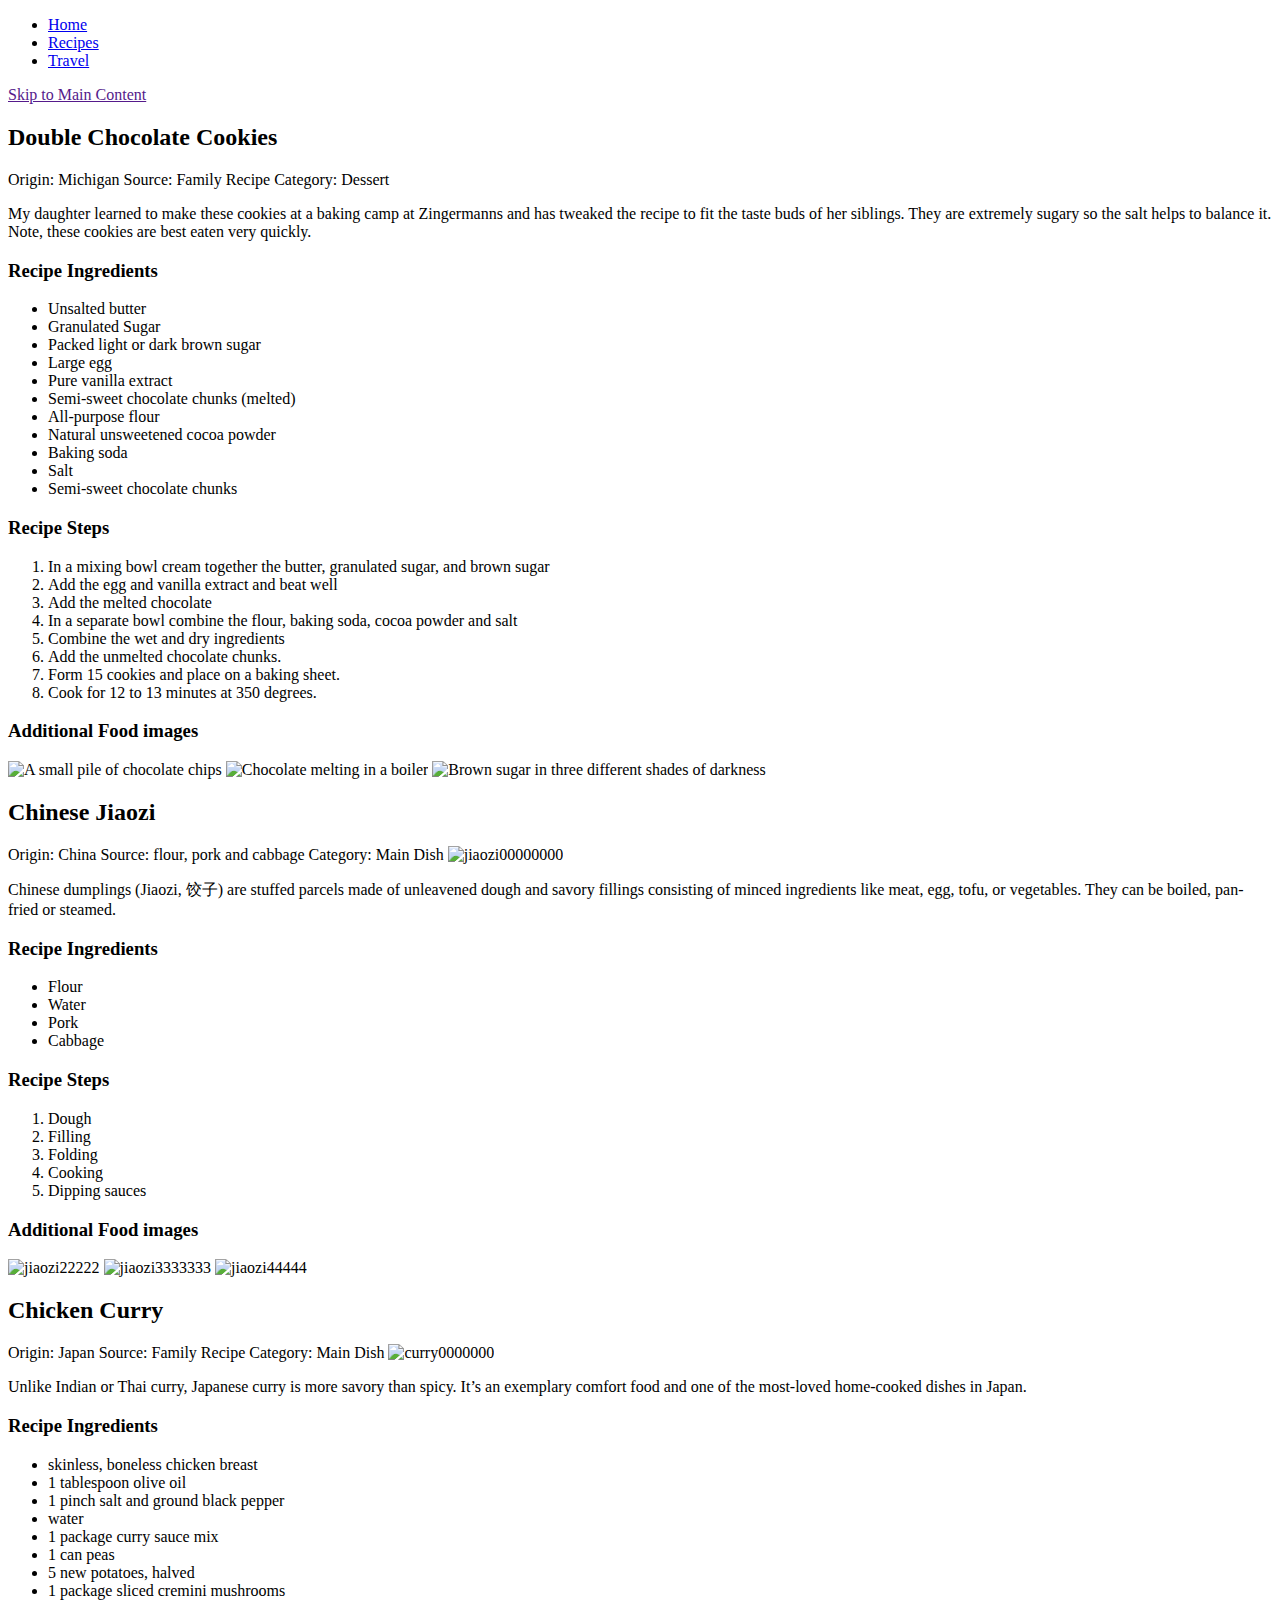
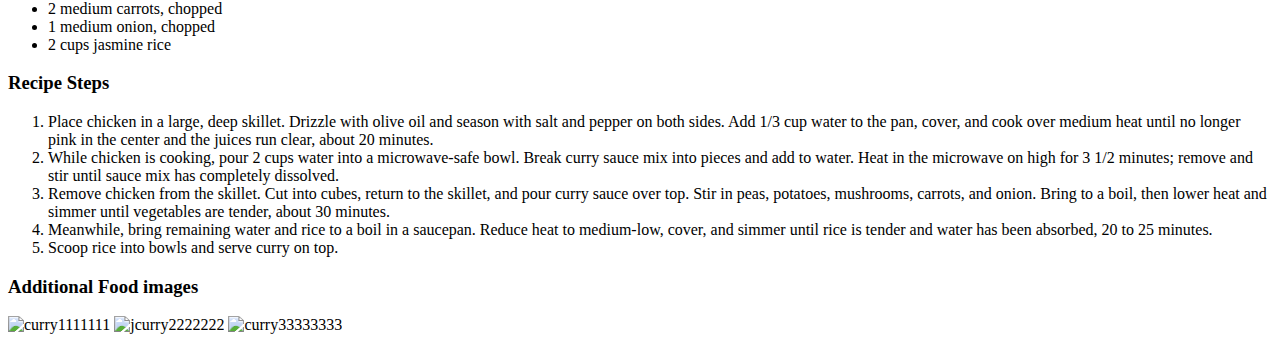
==== recipes.html @ b3107c7d "Add files via upload" ====
<!DOCTYPE html>
<html lang="en">
<head>
    <meta charset="UTF-8">
    <meta name="viewport" content="width=device-width, initial-scale=1.0">
    <title>Recipes</title>
</head>
<body>
    <nav>
        <ul>
            <li><a href="index.html">Home</a></li>
            <li><a href="recipes.html">Recipes</a></li>
            <li><a href="travel.html">Travel</a></li>
        </ul>
    </nav>
    <a href = "">Skip to Main Content</a>
    <main>
    <div>
        <h2>Double Chocolate Cookies</h2>
        <span>Origin: Michigan</span>
        <span>Source: Family Recipe</span>
        <span>Category: Dessert</span>

        <img src="images/double_chocolate_cookies.png" width = "400" alt="">
        <p>My daughter learned to make these cookies at a baking camp at Zingermanns and has tweaked the recipe to fit the taste buds of her siblings.  They are extremely sugary so the salt helps to balance it.  Note, these cookies are best eaten very quickly.</p>
        <h3>Recipe Ingredients</h3>
        <ul>
            <li>Unsalted butter</li>
            <li>Granulated Sugar</li>
            <li>Packed light or dark brown sugar</li>
            <li>Large egg</li>
            <li>Pure vanilla extract</li>
            <li>Semi-sweet chocolate chunks (melted)</li>
            <li>All-purpose flour</li>
            <li>Natural unsweetened cocoa powder</li>
            <li>Baking soda</li>
            <li>Salt</li>
            <li>Semi-sweet chocolate chunks</li>
        </ul>

        <h3>Recipe Steps</h3> 
        <ol>
            <li>In a mixing bowl cream together the butter, granulated sugar, and brown sugar</li>
            <li>Add the egg and vanilla extract and beat well</li>
            <li>Add the melted chocolate</li>
            <li>In a separate bowl combine the flour, baking soda, cocoa powder and salt</li>
            <li>Combine the wet and dry ingredients</li>
            <li>Add the unmelted chocolate chunks.</li> 
            <li>Form 15 cookies and place on a baking sheet.</li>
            <li>Cook for 12 to 13 minutes at 350 degrees.</li>
        </ol>

        <h3>Additional Food images</h3>
        <img src="images/double_chocolate_chips.png" width = "200" alt="A small pile of chocolate chips">
        <img src="https://images.immediate.co.uk/production/volatile/sites/30/2020/08/chocolate-d9ba778.jpg?quality=90&webp=true&resize=600,545" width = "200" alt="Chocolate melting in a boiler">
        <img src="https://upload.wikimedia.org/wikipedia/commons/8/82/Brown_sugar_examples.JPG" width = "200" alt="Brown sugar in three different shades of darkness">

        <!-- Colleen van Lent -->

    </div>
    <div>
        <h2>Chinese Jiaozi</h2>
        <span>Origin: China</span>
        <span>Source: flour, pork and cabbage</span>
        <span>Category: Main Dish</span>
        <img src="images/jiaozi.jpeg" width = "400" alt="jiaozi00000000">
        <p>Chinese dumplings (Jiaozi, 饺子) are stuffed parcels made of unleavened dough and savory fillings consisting of minced ingredients like meat, egg, tofu, or vegetables. They can be boiled, pan-fried or steamed.</p>
        <h3>Recipe Ingredients</h3>
        <ul>
            <li>Flour</li>
            <li>Water</li>
            <li>Pork</li>
            <li>Cabbage</li>
        </ul>

        <h3>Recipe Steps</h3> 
        <ol>
            <li>Dough</li>
            <li>Filling</li>
            <li>Folding</li>
            <li>Cooking</li>
            <li>Dipping sauces</li>
        </ol>
        <h3>Additional Food images</h3>
        <img src="images/jiaozi2.jpeg" width = "400" alt="jiaozi22222">
        <img src="images/jiaozi3.jpeg" width = "400" alt="jiaozi3333333">
        <img src="images/jiaozi4.jpeg" width = "400" alt="jiaozi44444">
    </div>
    <div>
        <h2>Chicken Curry</h2>
        <span>Origin: Japan</span>
        <span>Source: Family Recipe</span>
        <span>Category: Main Dish</span>
        <img src="images/Japanese_Chicken_Curry.jpg" width="400" alt="curry0000000">
        <p>Unlike Indian or Thai curry, Japanese curry is more savory than spicy. It’s an exemplary comfort food and one of the most-loved home-cooked dishes in Japan.</p>
        <h3>Recipe Ingredients</h3>
        <ul>
            <li>skinless, boneless chicken breast</li>
            <li>1 tablespoon olive oil</li>
            <li>1 pinch salt and ground black pepper</li>
            <li>water</li>
            <li>1 package curry sauce mix</li>
            <li>1 can peas</li>
            <li>5 new potatoes, halved</li>
            <li>1 package sliced cremini mushrooms</li>
            <li>2 medium carrots, chopped</li>
            <li>1 medium onion, chopped</li>
            <li>2 cups jasmine rice</li>
        </ul>
        
        <h3>Recipe Steps</h3>
        <ol>
            <li>Place chicken in a large, deep skillet. Drizzle with olive oil and season with salt and pepper on both sides. Add 1/3 cup water to the pan, cover, and cook over medium heat until no longer pink in the center and the juices run clear, about 20 minutes.</li>
            <li>While chicken is cooking, pour 2 cups water into a microwave-safe bowl. Break curry sauce mix into pieces and add to water. Heat in the microwave on high for 3 1/2 minutes; remove and stir until sauce mix has completely dissolved.</li>
            <li>Remove chicken from the skillet. Cut into cubes, return to the skillet, and pour curry sauce over top. Stir in peas, potatoes, mushrooms, carrots, and onion. Bring to a boil, then lower heat and simmer until vegetables are tender, about 30 minutes.</li>
            <li>Meanwhile, bring remaining water and rice to a boil in a saucepan. Reduce heat to medium-low, cover, and simmer until rice is tender and water has been absorbed, 20 to 25 minutes.</li>
            <li>Scoop rice into bowls and serve curry on top.</li>
        </ol>
        <h3>Additional Food images</h3>
        <img src="images/curry_sauce.jpeg" width = "400" alt="curry1111111">
        <img src="images/raw_chicken_breast.jpeg" width = "400" alt="jcurry2222222">
        <img src="images/rice.jpeg" width = "400" alt="curry33333333">
    </div>
    </main>
</body>
</html>
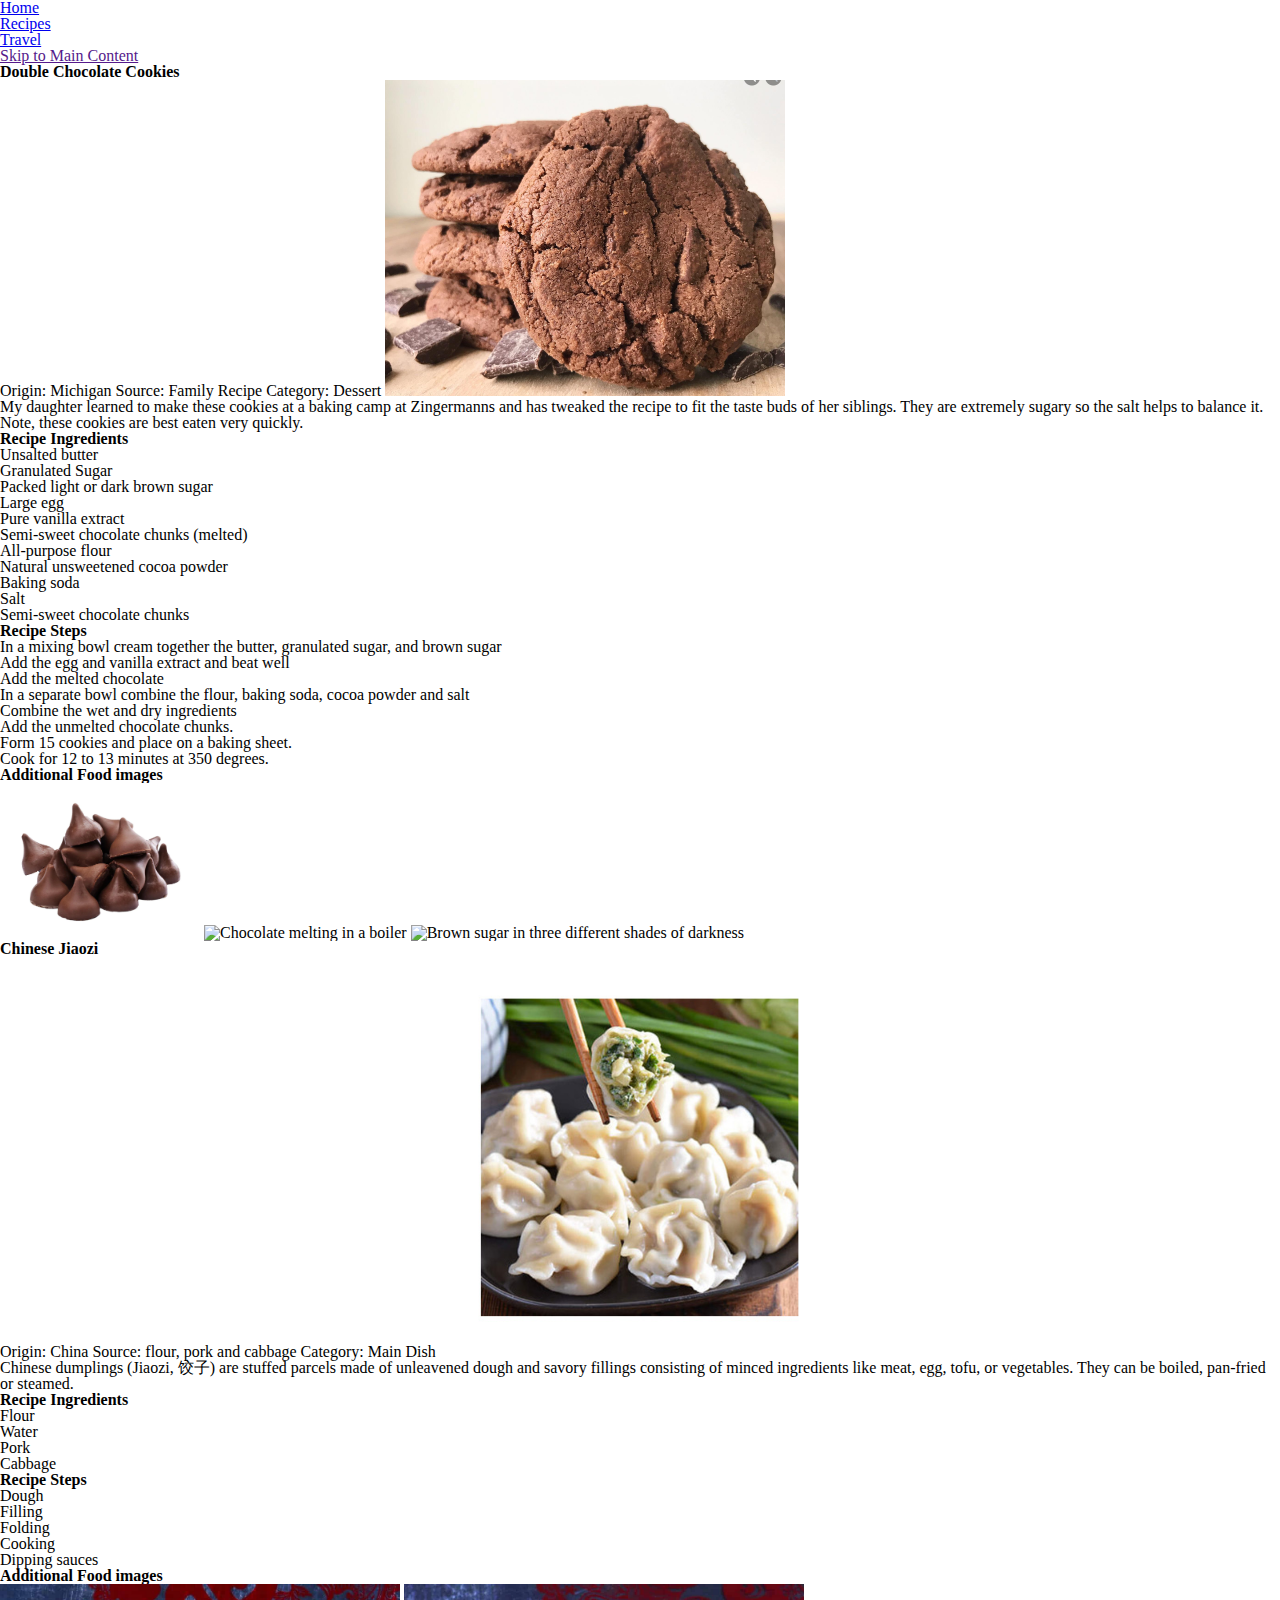
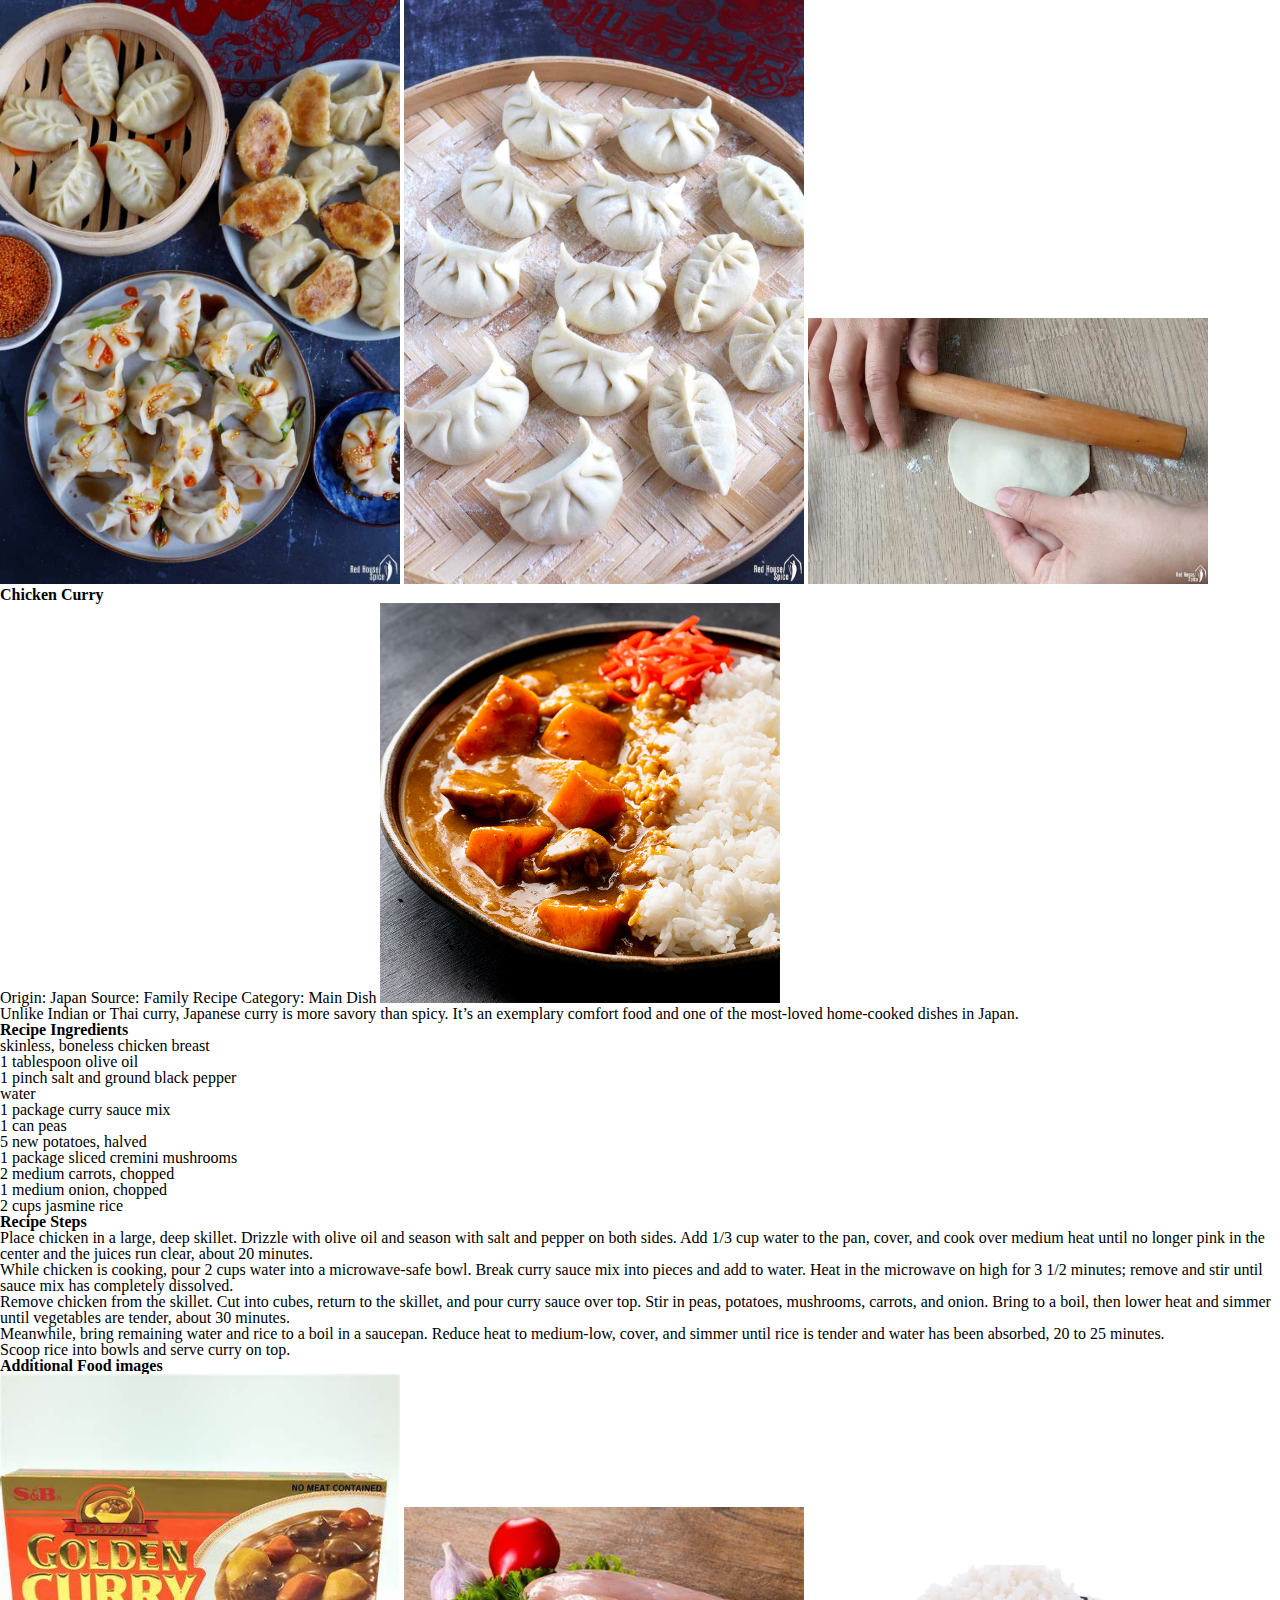
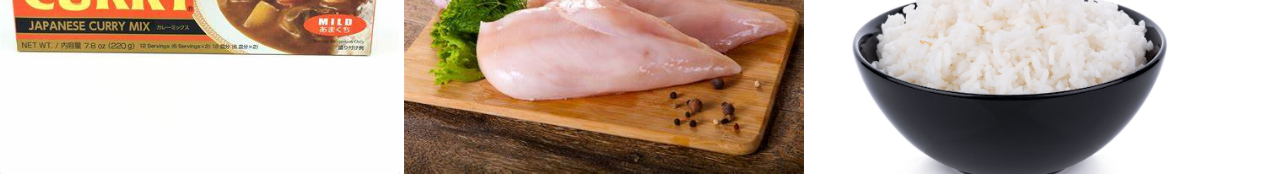
==== commit 4048ed55: "Update recipes.html" ====
--- a/recipes.html
+++ b/recipes.html
@@ -3,6 +3,8 @@
 <head>
     <meta charset="UTF-8">
     <meta name="viewport" content="width=device-width, initial-scale=1.0">
+    <link rel="stylesheet" type="text/css" href="css/html5reset.css">
+    <link rel="stylesheet" type="text/css" href="css/style.css">
     <title>Recipes</title>
 </head>
 <body>
@@ -123,4 +125,4 @@
     </div>
     </main>
 </body>
-</html>+</html>
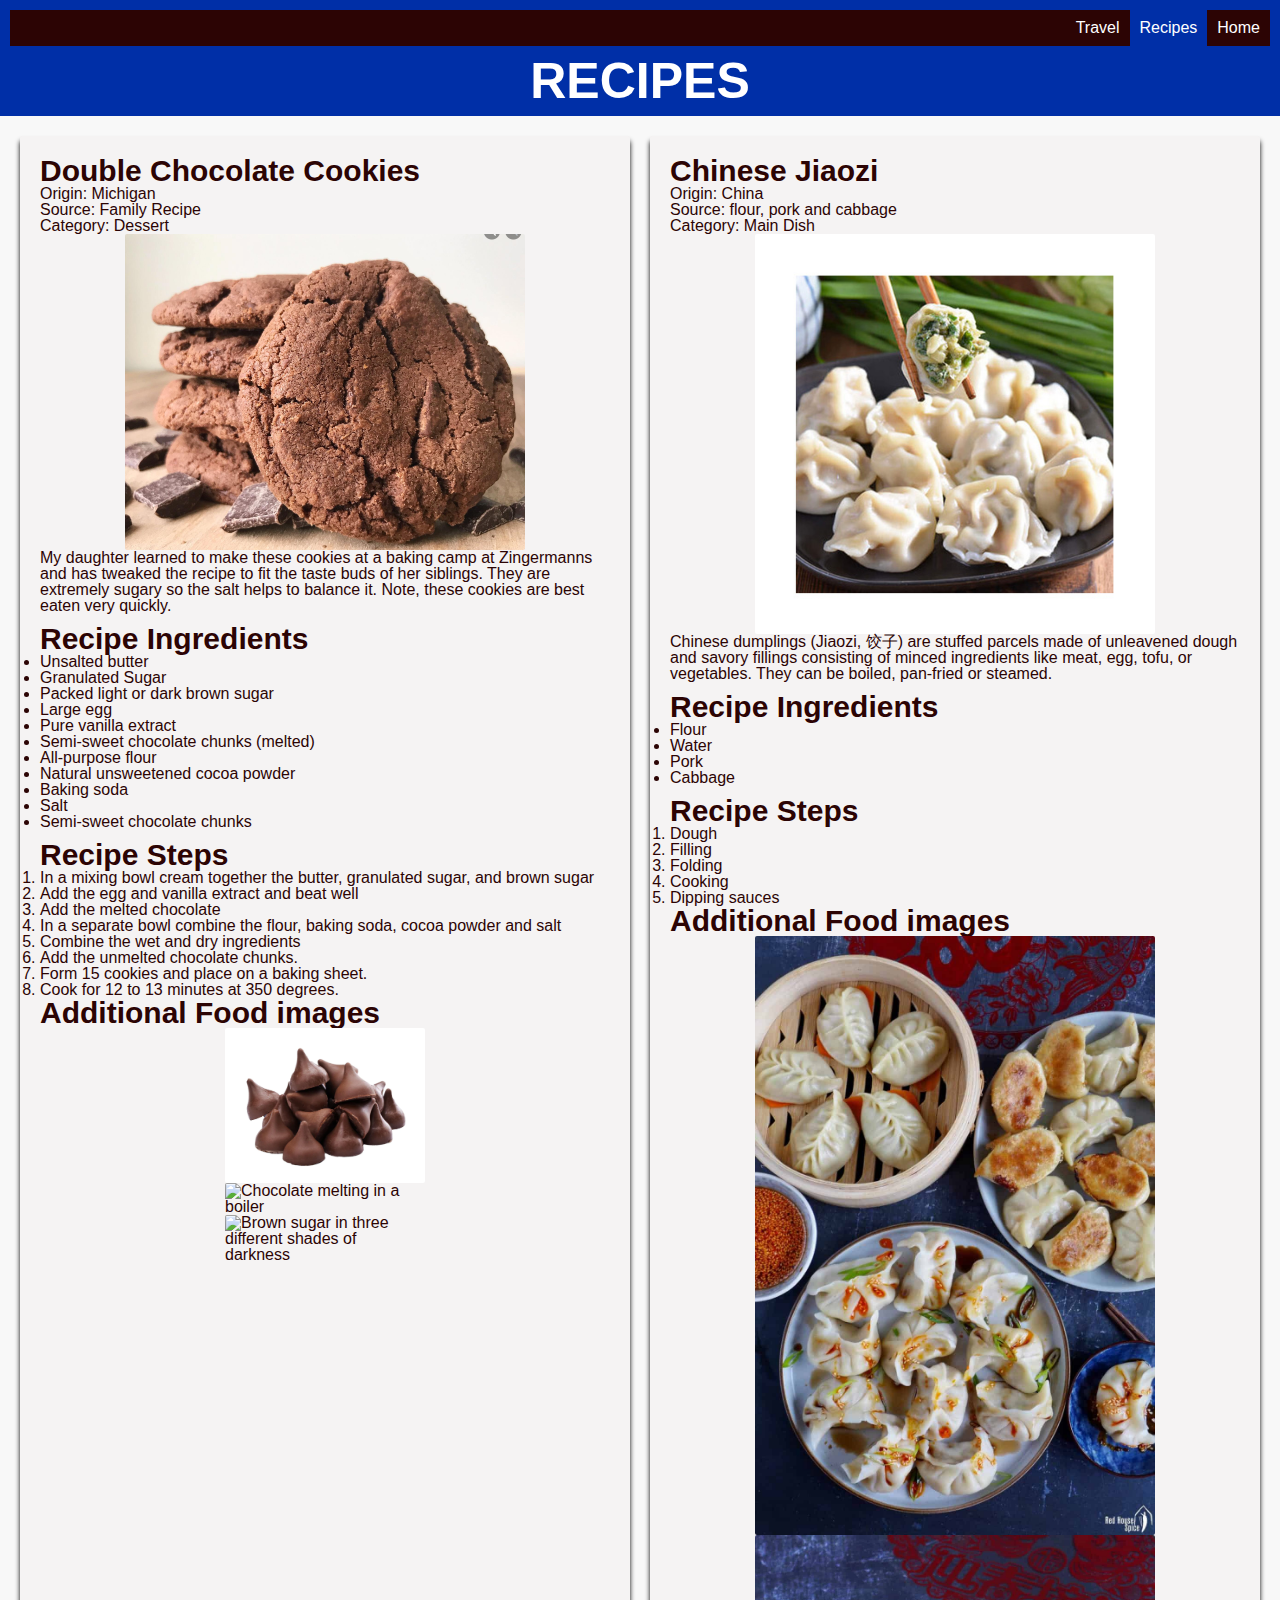
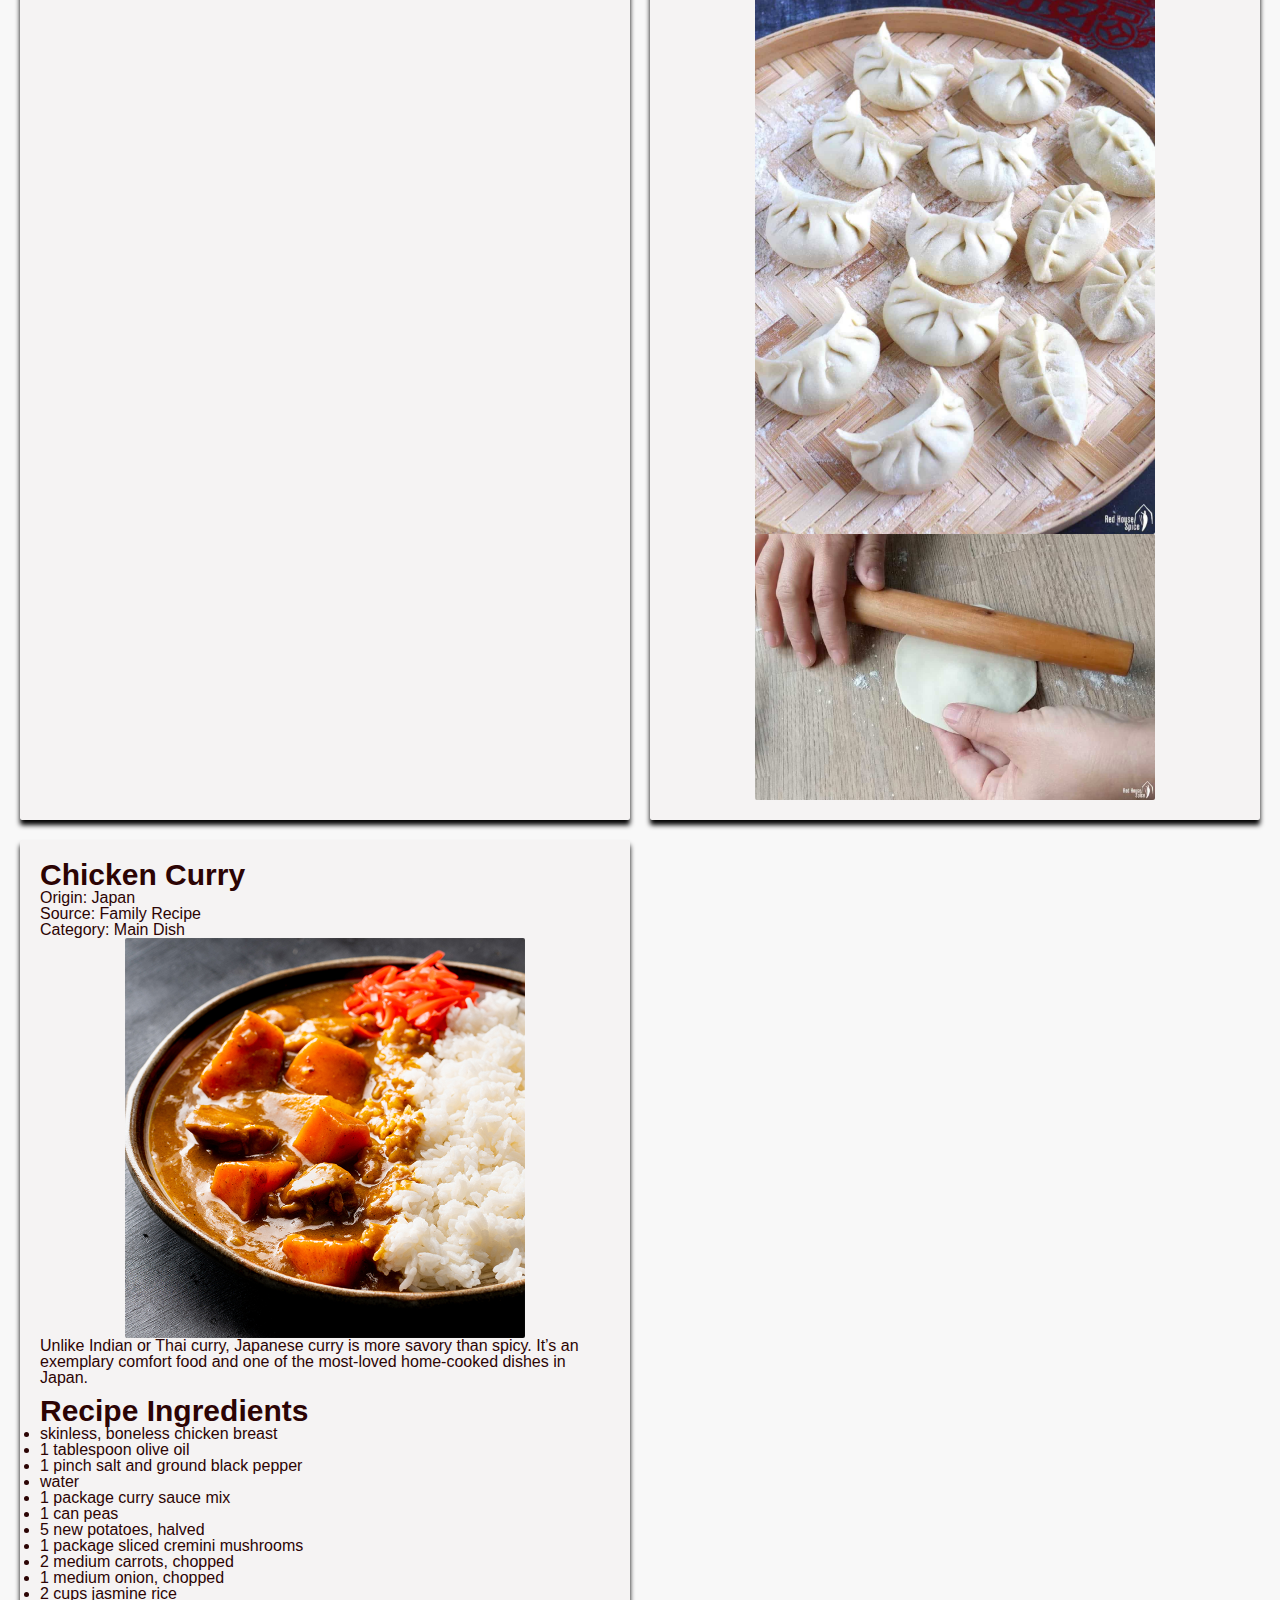
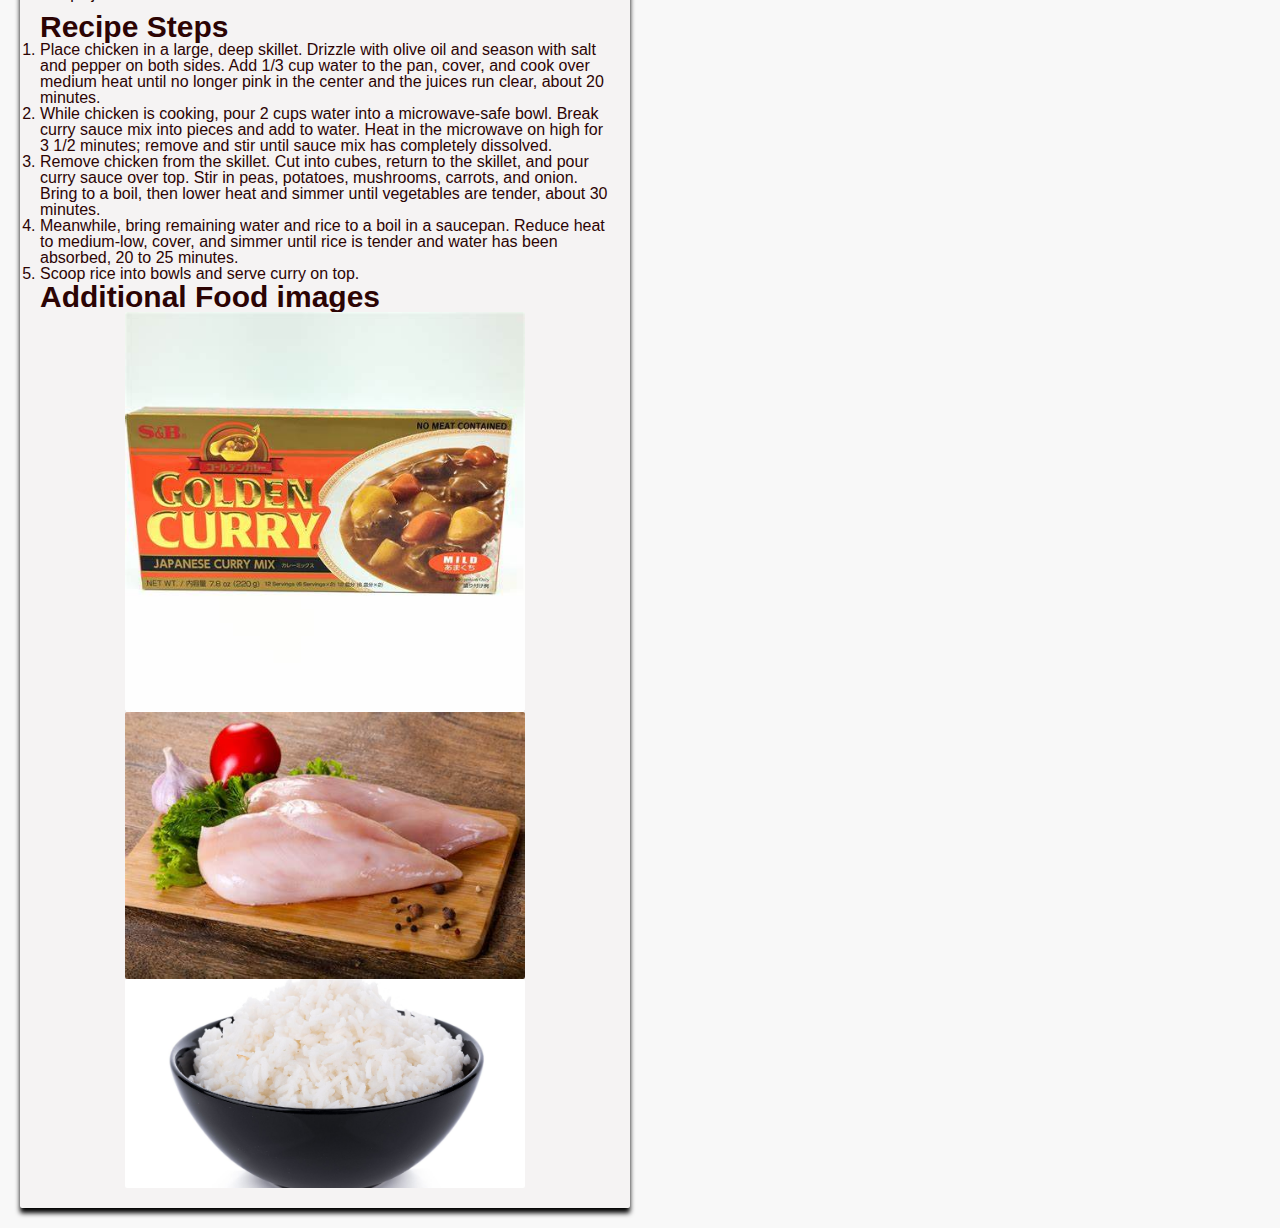
==== commit 0c32eb9f: "Add files via upload" ====
--- a/recipes.html
+++ b/recipes.html
@@ -2,127 +2,131 @@
 <html lang="en">
 <head>
     <meta charset="UTF-8">
+    <link rel="icon" type="image/png" href="images/double_chocolate_cookies.png">
     <meta name="viewport" content="width=device-width, initial-scale=1.0">
     <link rel="stylesheet" type="text/css" href="css/html5reset.css">
     <link rel="stylesheet" type="text/css" href="css/style.css">
     <title>Recipes</title>
 </head>
 <body>
-    <nav>
-        <ul>
-            <li><a href="index.html">Home</a></li>
-            <li><a href="recipes.html">Recipes</a></li>
-            <li><a href="travel.html">Travel</a></li>
-        </ul>
-    </nav>
-    <a href = "">Skip to Main Content</a>
+    <header>
+        <nav>
+            <ul>
+                <li><a href="index.html">Home</a></li>
+                <li class="active"><a href="recipes.html">Recipes</a></li>
+                <li><a href="travel.html">Travel</a></li>
+            </ul>
+        </nav>
+        <h1>RECIPES</h1>
+    </header>
+
+    <a href = "#main">Skip to Main Content</a>
     <main>
-    <div>
-        <h2>Double Chocolate Cookies</h2>
-        <span>Origin: Michigan</span>
-        <span>Source: Family Recipe</span>
-        <span>Category: Dessert</span>
+        <div>
+            <h2>Double Chocolate Cookies</h2>
+            <span>Origin: Michigan</span>
+            <span>Source: Family Recipe</span>
+            <span>Category: Dessert</span>
 
-        <img src="images/double_chocolate_cookies.png" width = "400" alt="">
-        <p>My daughter learned to make these cookies at a baking camp at Zingermanns and has tweaked the recipe to fit the taste buds of her siblings.  They are extremely sugary so the salt helps to balance it.  Note, these cookies are best eaten very quickly.</p>
-        <h3>Recipe Ingredients</h3>
-        <ul>
-            <li>Unsalted butter</li>
-            <li>Granulated Sugar</li>
-            <li>Packed light or dark brown sugar</li>
-            <li>Large egg</li>
-            <li>Pure vanilla extract</li>
-            <li>Semi-sweet chocolate chunks (melted)</li>
-            <li>All-purpose flour</li>
-            <li>Natural unsweetened cocoa powder</li>
-            <li>Baking soda</li>
-            <li>Salt</li>
-            <li>Semi-sweet chocolate chunks</li>
-        </ul>
+            <img src="images/double_chocolate_cookies.png" width = "400" alt="">
+            <p>My daughter learned to make these cookies at a baking camp at Zingermanns and has tweaked the recipe to fit the taste buds of her siblings.  They are extremely sugary so the salt helps to balance it.  Note, these cookies are best eaten very quickly.</p>
+            <h3>Recipe Ingredients</h3>
+            <ul>
+                <li>Unsalted butter</li>
+                <li>Granulated Sugar</li>
+                <li>Packed light or dark brown sugar</li>
+                <li>Large egg</li>
+                <li>Pure vanilla extract</li>
+                <li>Semi-sweet chocolate chunks (melted)</li>
+                <li>All-purpose flour</li>
+                <li>Natural unsweetened cocoa powder</li>
+                <li>Baking soda</li>
+                <li>Salt</li>
+                <li>Semi-sweet chocolate chunks</li>
+            </ul>
 
-        <h3>Recipe Steps</h3> 
-        <ol>
-            <li>In a mixing bowl cream together the butter, granulated sugar, and brown sugar</li>
-            <li>Add the egg and vanilla extract and beat well</li>
-            <li>Add the melted chocolate</li>
-            <li>In a separate bowl combine the flour, baking soda, cocoa powder and salt</li>
-            <li>Combine the wet and dry ingredients</li>
-            <li>Add the unmelted chocolate chunks.</li> 
-            <li>Form 15 cookies and place on a baking sheet.</li>
-            <li>Cook for 12 to 13 minutes at 350 degrees.</li>
-        </ol>
+            <h3>Recipe Steps</h3> 
+            <ol>
+                <li>In a mixing bowl cream together the butter, granulated sugar, and brown sugar</li>
+                <li>Add the egg and vanilla extract and beat well</li>
+                <li>Add the melted chocolate</li>
+                <li>In a separate bowl combine the flour, baking soda, cocoa powder and salt</li>
+                <li>Combine the wet and dry ingredients</li>
+                <li>Add the unmelted chocolate chunks.</li> 
+                <li>Form 15 cookies and place on a baking sheet.</li>
+                <li>Cook for 12 to 13 minutes at 350 degrees.</li>
+            </ol>
 
-        <h3>Additional Food images</h3>
-        <img src="images/double_chocolate_chips.png" width = "200" alt="A small pile of chocolate chips">
-        <img src="https://images.immediate.co.uk/production/volatile/sites/30/2020/08/chocolate-d9ba778.jpg?quality=90&webp=true&resize=600,545" width = "200" alt="Chocolate melting in a boiler">
-        <img src="https://upload.wikimedia.org/wikipedia/commons/8/82/Brown_sugar_examples.JPG" width = "200" alt="Brown sugar in three different shades of darkness">
+            <h3>Additional Food images</h3>
+            <img src="images/double_chocolate_chips.png" width = "200" alt="A small pile of chocolate chips">
+            <img src="https://images.immediate.co.uk/production/volatile/sites/30/2020/08/chocolate-d9ba778.jpg?quality=90&webp=true&resize=600,545" width = "200" alt="Chocolate melting in a boiler">
+            <img src="https://upload.wikimedia.org/wikipedia/commons/8/82/Brown_sugar_examples.JPG" width = "200" alt="Brown sugar in three different shades of darkness">
 
-        <!-- Colleen van Lent -->
+            <!-- Colleen van Lent -->
 
-    </div>
-    <div>
-        <h2>Chinese Jiaozi</h2>
-        <span>Origin: China</span>
-        <span>Source: flour, pork and cabbage</span>
-        <span>Category: Main Dish</span>
-        <img src="images/jiaozi.jpeg" width = "400" alt="jiaozi00000000">
-        <p>Chinese dumplings (Jiaozi, 饺子) are stuffed parcels made of unleavened dough and savory fillings consisting of minced ingredients like meat, egg, tofu, or vegetables. They can be boiled, pan-fried or steamed.</p>
-        <h3>Recipe Ingredients</h3>
-        <ul>
-            <li>Flour</li>
-            <li>Water</li>
-            <li>Pork</li>
-            <li>Cabbage</li>
-        </ul>
+        </div>
+        <div>
+            <h2>Chinese Jiaozi</h2>
+            <span>Origin: China</span>
+            <span>Source: flour, pork and cabbage</span>
+            <span>Category: Main Dish</span>
+            <img src="images/jiaozi.jpeg" width = "400" alt="jiaozi00000000">
+            <p>Chinese dumplings (Jiaozi, 饺子) are stuffed parcels made of unleavened dough and savory fillings consisting of minced ingredients like meat, egg, tofu, or vegetables. They can be boiled, pan-fried or steamed.</p>
+            <h3>Recipe Ingredients</h3>
+            <ul>
+                <li>Flour</li>
+                <li>Water</li>
+                <li>Pork</li>
+                <li>Cabbage</li>
+            </ul>
 
-        <h3>Recipe Steps</h3> 
-        <ol>
-            <li>Dough</li>
-            <li>Filling</li>
-            <li>Folding</li>
-            <li>Cooking</li>
-            <li>Dipping sauces</li>
-        </ol>
-        <h3>Additional Food images</h3>
-        <img src="images/jiaozi2.jpeg" width = "400" alt="jiaozi22222">
-        <img src="images/jiaozi3.jpeg" width = "400" alt="jiaozi3333333">
-        <img src="images/jiaozi4.jpeg" width = "400" alt="jiaozi44444">
-    </div>
-    <div>
-        <h2>Chicken Curry</h2>
-        <span>Origin: Japan</span>
-        <span>Source: Family Recipe</span>
-        <span>Category: Main Dish</span>
-        <img src="images/Japanese_Chicken_Curry.jpg" width="400" alt="curry0000000">
-        <p>Unlike Indian or Thai curry, Japanese curry is more savory than spicy. It’s an exemplary comfort food and one of the most-loved home-cooked dishes in Japan.</p>
-        <h3>Recipe Ingredients</h3>
-        <ul>
-            <li>skinless, boneless chicken breast</li>
-            <li>1 tablespoon olive oil</li>
-            <li>1 pinch salt and ground black pepper</li>
-            <li>water</li>
-            <li>1 package curry sauce mix</li>
-            <li>1 can peas</li>
-            <li>5 new potatoes, halved</li>
-            <li>1 package sliced cremini mushrooms</li>
-            <li>2 medium carrots, chopped</li>
-            <li>1 medium onion, chopped</li>
-            <li>2 cups jasmine rice</li>
-        </ul>
-        
-        <h3>Recipe Steps</h3>
-        <ol>
-            <li>Place chicken in a large, deep skillet. Drizzle with olive oil and season with salt and pepper on both sides. Add 1/3 cup water to the pan, cover, and cook over medium heat until no longer pink in the center and the juices run clear, about 20 minutes.</li>
-            <li>While chicken is cooking, pour 2 cups water into a microwave-safe bowl. Break curry sauce mix into pieces and add to water. Heat in the microwave on high for 3 1/2 minutes; remove and stir until sauce mix has completely dissolved.</li>
-            <li>Remove chicken from the skillet. Cut into cubes, return to the skillet, and pour curry sauce over top. Stir in peas, potatoes, mushrooms, carrots, and onion. Bring to a boil, then lower heat and simmer until vegetables are tender, about 30 minutes.</li>
-            <li>Meanwhile, bring remaining water and rice to a boil in a saucepan. Reduce heat to medium-low, cover, and simmer until rice is tender and water has been absorbed, 20 to 25 minutes.</li>
-            <li>Scoop rice into bowls and serve curry on top.</li>
-        </ol>
-        <h3>Additional Food images</h3>
-        <img src="images/curry_sauce.jpeg" width = "400" alt="curry1111111">
-        <img src="images/raw_chicken_breast.jpeg" width = "400" alt="jcurry2222222">
-        <img src="images/rice.jpeg" width = "400" alt="curry33333333">
-    </div>
+            <h3>Recipe Steps</h3> 
+            <ol>
+                <li>Dough</li>
+                <li>Filling</li>
+                <li>Folding</li>
+                <li>Cooking</li>
+                <li>Dipping sauces</li>
+            </ol>
+            <h3>Additional Food images</h3>
+            <img src="images/jiaozi2.jpeg" width = "400" alt="jiaozi22222">
+            <img src="images/jiaozi3.jpeg" width = "400" alt="jiaozi3333333">
+            <img src="images/jiaozi4.jpeg" width = "400" alt="jiaozi44444">
+        </div>
+        <div>
+            <h2>Chicken Curry</h2>
+            <span>Origin: Japan</span>
+            <span>Source: Family Recipe</span>
+            <span>Category: Main Dish</span>
+            <img src="images/Japanese_Chicken_Curry.jpg" width="400" alt="curry0000000">
+            <p>Unlike Indian or Thai curry, Japanese curry is more savory than spicy. It’s an exemplary comfort food and one of the most-loved home-cooked dishes in Japan.</p>
+            <h3>Recipe Ingredients</h3>
+            <ul>
+                <li>skinless, boneless chicken breast</li>
+                <li>1 tablespoon olive oil</li>
+                <li>1 pinch salt and ground black pepper</li>
+                <li>water</li>
+                <li>1 package curry sauce mix</li>
+                <li>1 can peas</li>
+                <li>5 new potatoes, halved</li>
+                <li>1 package sliced cremini mushrooms</li>
+                <li>2 medium carrots, chopped</li>
+                <li>1 medium onion, chopped</li>
+                <li>2 cups jasmine rice</li>
+            </ul>
+            <h3>Recipe Steps</h3>
+            <ol>
+                <li>Place chicken in a large, deep skillet. Drizzle with olive oil and season with salt and pepper on both sides. Add 1/3 cup water to the pan, cover, and cook over medium heat until no longer pink in the center and the juices run clear, about 20 minutes.</li>
+                <li>While chicken is cooking, pour 2 cups water into a microwave-safe bowl. Break curry sauce mix into pieces and add to water. Heat in the microwave on high for 3 1/2 minutes; remove and stir until sauce mix has completely dissolved.</li>
+                <li>Remove chicken from the skillet. Cut into cubes, return to the skillet, and pour curry sauce over top. Stir in peas, potatoes, mushrooms, carrots, and onion. Bring to a boil, then lower heat and simmer until vegetables are tender, about 30 minutes.</li>
+                <li>Meanwhile, bring remaining water and rice to a boil in a saucepan. Reduce heat to medium-low, cover, and simmer until rice is tender and water has been absorbed, 20 to 25 minutes.</li>
+                <li>Scoop rice into bowls and serve curry on top.</li>
+            </ol>
+            <h3>Additional Food images</h3>
+            <img src="images/curry_sauce.jpeg" width = "400" alt="curry1111111">
+            <img src="images/raw_chicken_breast.jpeg" width = "400" alt="jcurry2222222">
+            <img src="images/rice.jpeg" width = "400" alt="curry33333333">
+        </div>
     </main>
 </body>
-</html>
+</html>--- a/css/style.css
+++ b/css/style.css
@@ -0,0 +1,105 @@
+/* General styles */
+body {
+    font-family: Arial, sans-serif;
+    background-color: #f8f8f8;
+    color: #2c0404;
+}
+
+header {
+    background-color: #002fa7;
+    color: white;
+    text-align: center;
+    padding: 10px;
+}
+
+nav ul {
+    list-style-type: none;
+    overflow: hidden;
+    background-color: #2c0404;
+}
+
+nav li {
+    float: right;
+}
+
+nav a {
+    display: block;
+    color: white;
+    text-align: center;
+    padding: 10px 10px;
+    text-decoration: none;
+}
+
+nav a:hover:not(.active) {
+    background-color: grey;
+    color: #2c0404;
+}
+
+/* Active navigation item */
+.active a {
+    background-color: #002fa7;
+    color: white;
+}
+
+/* Skip to content */
+a[href="#main"]:focus {
+    display: block;
+    position: absolute;
+    top: 5px;
+    left: 5px;
+    background: #000;
+    color: white;
+    padding: 8px;
+    z-index: 2;
+}
+
+a[href="#main"] {
+    display: none;
+}
+
+h1{
+    font-size: 50px;
+}
+
+/* Grid layout for main content */
+main {
+    display: grid;
+    grid-template-columns: repeat(2, 1fr);
+    gap: 20px;
+    padding: 20px;
+}
+
+h2, h3 {
+    font-size: 30px;
+    text-align: left;
+}
+
+main div {
+    background-color: #f5f3f3;
+    padding: 20px;
+    border-radius: 2px;
+    box-shadow: 0px 5px 5px rgba(0, 0, 0, 1);
+}
+
+main div img, main div video {
+    display: block;
+    margin: 0 auto;
+    border-radius: 2px;
+    max-width: 100%;
+    height: auto;
+}
+
+main div {
+    display: flex;
+    flex-direction: column;
+}
+
+img, video {
+    border-radius: 2px;
+    max-width: 100%;
+    height: auto;
+}
+
+p, ul, img, video {
+    margin-bottom: 10px;
+}